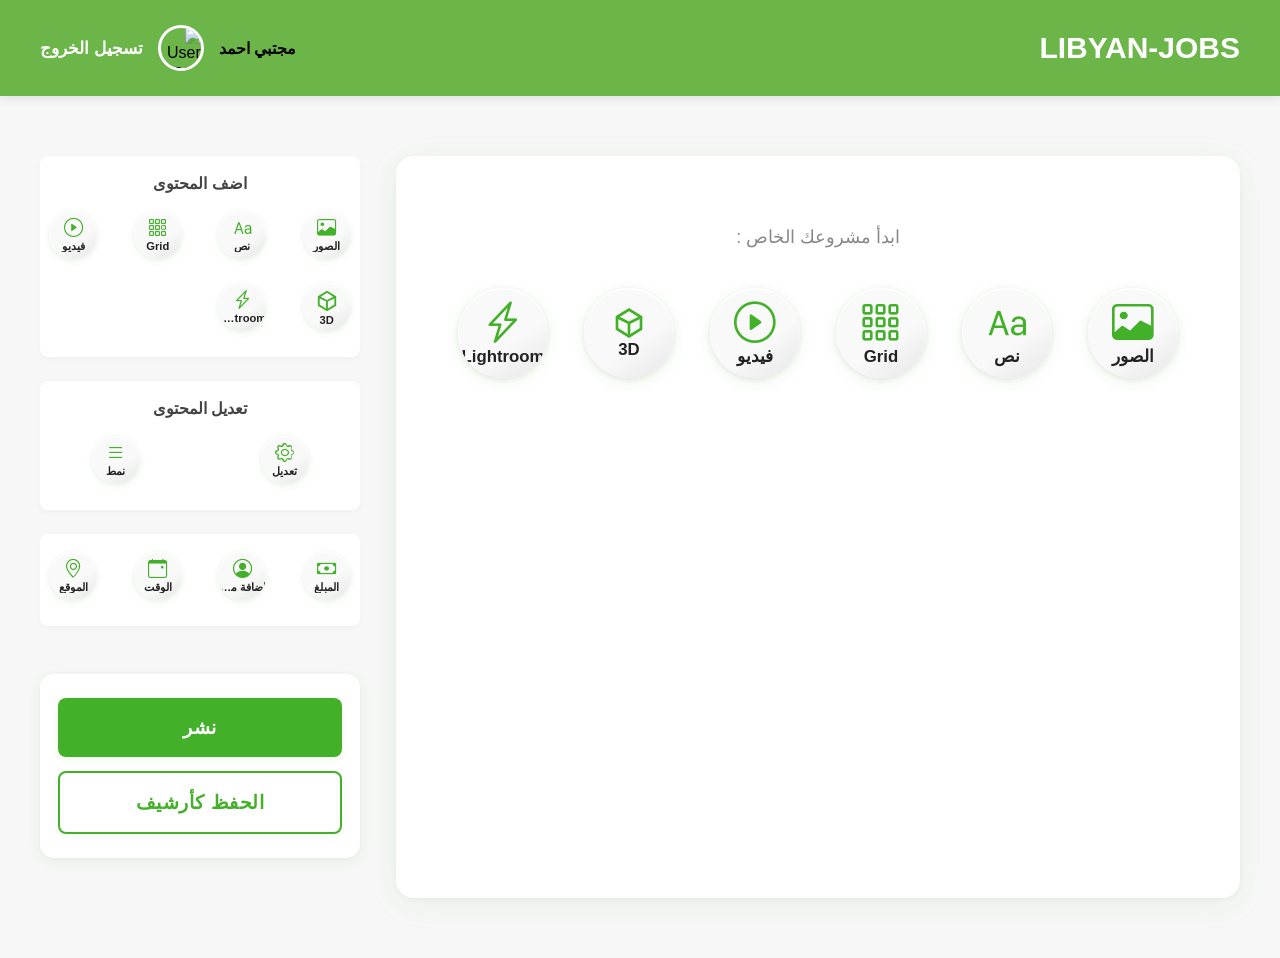
==== HTML/Employee.html @ 05588e0b "Add files via upload" ====
<!DOCTYPE html>
<html lang="ar" dir="rtl">
<head>
    <meta charset="UTF-8">
    <meta name="viewport" content="width=device-width, initial-scale=1.0">
    <title>LIBYAN-JOBS - الموظف</title>
    <!-- Bootstrap Icons CDN -->
    <link rel="stylesheet" href="https://cdn.jsdelivr.net/npm/bootstrap-icons@1.11.3/font/bootstrap-icons.css">
    <link rel="stylesheet" href="../CSS/Employee.css">
    <style>
        body { font-family: 'Cairo', sans-serif; }
    </style>
</head>
<body>
    <header class="main-header" id="header">
        <nav class="navbar">
            <div class="navbar-top-row">

                <h2 id="site-header">LIBYAN-JOBS</h2>

                <div class="user-info">
                    <a href="Profile.html" id="user-name" style="color:inherit;text-decoration:none;cursor:pointer;">مجتبي احمد</a>
                    <img src="../Logos/User Logo.png" alt="User Logo" id="user-logo" />
                    <a href="../index.html" id="sign-out">تسجيل الخروج</a>
                </div>

            </div>
        </nav>
    </header>
    <div class="container">
        <div class="main-content">
            <div class="project-start">
                <h2>ابدأ مشروعك الخاص :</h2>
                <div class="icon-row">
                    <div class="icon-item" title="الصور">
                        <i class="bi bi-image"></i>
                        <span>الصور</span>
                    </div>
                    <div class="icon-item" title="نص">
                        <i class="bi bi-type"></i>
                        <span>نص</span>
                    </div>
                    <div class="icon-item" title="Grid">
                        <i class="bi bi-grid-3x3-gap"></i>
                        <span>Grid</span>
                    </div>
                    <div class="icon-item" title="فيديو">
                        <i class="bi bi-play-circle"></i>
                        <span>فيديو</span>
                    </div>
                    <div class="icon-item" title="3D">
                        <span class="icon-svg-cube">
                            <svg width="32" height="32" viewBox="0 0 24 24" fill="none" xmlns="http://www.w3.org/2000/svg">
                                <path d="M3 7.5L12 2L21 7.5V16.5L12 22L3 16.5V7.5Z" stroke="#43B02A" stroke-width="2" fill="none"/>
                                <path d="M12 22V12M12 12L21 7.5M12 12L3 7.5" stroke="#43B02A" stroke-width="2" fill="none"/>
                            </svg>
                        </span>
                        <span>3D</span>
                    </div>
                    <div class="icon-item" title="Lightroom">
                        <i class="bi bi-lightning-charge"></i>
                        <span>Lightroom</span>
                    </div>
                </div>
            </div>
        </div>
        <div class="sidebar">
            <div class="sidebar-section">
                <div class="sidebar-title">اضف المحتوى</div>
                <div class="sidebar-icons">
                    <div class="icon-item"><i class="bi bi-image"></i><span>الصور</span></div>
                    <div class="icon-item"><i class="bi bi-type"></i><span>نص</span></div>
                    <div class="icon-item"><i class="bi bi-grid-3x3-gap"></i><span>Grid</span></div>
                    <div class="icon-item"><i class="bi bi-play-circle"></i><span>فيديو</span></div>
                    <div class="icon-item">
                        <span class="icon-svg-cube">
                            <svg width="22" height="22" viewBox="0 0 24 24" fill="none" xmlns="http://www.w3.org/2000/svg">
                                <path d="M3 7.5L12 2L21 7.5V16.5L12 22L3 16.5V7.5Z" stroke="#43B02A" stroke-width="2" fill="none"/>
                                <path d="M12 22V12M12 12L21 7.5M12 12L3 7.5" stroke="#43B02A" stroke-width="2" fill="none"/>
                            </svg>
                        </span>
                        <span>3D</span>
                    </div>
                    <div class="icon-item"><i class="bi bi-lightning-charge"></i><span>Lightroom</span></div>
                </div>
            </div>
            <div class="sidebar-section">
                <div class="sidebar-title">تعديل المحتوى</div>
                <div class="sidebar-icons">
                    <div class="icon-item"><i class="bi bi-gear"></i><span>تعديل</span></div>
                    <div class="icon-item"><i class="bi bi-list"></i><span>نمط</span></div>
                </div>
            </div>
            <div class="sidebar-section">
                <div class="sidebar-icons">
                    <div class="icon-item"><i class="bi bi-cash"></i><span>المبلغ</span></div>
                    <div class="icon-item"><i class="bi bi-person-circle"></i><span>اضافة معلومات</span></div>
                    <div class="icon-item"><i class="bi bi-calendar-event"></i><span>الوقت</span></div>
                    <div class="icon-item"><i class="bi bi-geo-alt"></i><span>الموقع</span></div>
                </div>
            </div>
            <div class="sidebar-section sidebar-actions">
                <button class="publish-btn">نشر</button>
                <button class="archive-btn">الحفظ كأرشيف</button>
            </div>
        </div>
    </div>
</body>
---- CSS/Employee.css ----
body {
    margin: 0;
    background: #f7f7f7;
    font-family: 'Cairo', sans-serif;
    margin-bottom: 60px;
}

/* Header & Navigation - Matching Main_Page */
.main-header {
    background-color: #6CB649;
    padding: 25px 10px;
    box-shadow: 0 2px 10px rgba(0, 0, 0, 0.1);
    position: sticky;
    top: 0;
    z-index: 1000;
}

.navbar {
    max-width: 1200px;
    margin: 0 auto;
    padding: 0 15px;
}

/* Desktop layout: three columns with nav menu in center */
.navbar-top-row {
    display: flex;
    justify-content: space-between;
    align-items: center;
    width: 100%;
    flex-wrap: wrap;
}

/* Site logo/title */
#site-header {
    color: white;
    font-size: 30px;
    font-weight: 900;
    margin: 0;
    flex: -1;
    text-align: left;
}

/* User info section */
.user-info {
    display: flex;
    align-items: center;
    gap: 15px;
    flex: -1;
    justify-content: flex-end;
}

#user-name {
    color: white;
    font-weight: 600;
    margin: 0;
}

#user-logo {
    width: 40px;
    height: 40px;
    border-radius: 50%;
    border: 3px solid white;
}

#sign-out {
    font-size: 17px;
    color: white;
    text-decoration: none;
    cursor: pointer;
    font-weight: 600;
    position: relative;
    display: inline-block;
    transition: color 0.2s ease-in-out;
}

#sign-out::after {
    content: '';
    position: absolute;
    bottom: -4px;
    right: 0;
    width: 0;
    height: 3px;
    background-color: white;
    transition: width 0.4s ease;
    pointer-events: none;
}

#sign-out:hover::after {
    width: 100%;
    left: 0;
    right: auto;
}

#sign-out:focus::after,
#sign-out:active::after {
    width: 0;
}

.container {
    display: grid;
    grid-template-columns: 1fr 320px;
    gap: 36px;
    margin: 60px 40px 0 40px;
    justify-content: center;
}

.main-content {
    background: #fff;
    border-radius: 18px;
    box-shadow: 0 6px 32px rgba(67,176,42,0.08), 0 1.5px 6px rgba(0,0,0,0.04);
    padding: 56px 0 56px 0;
    display: flex;
    flex-direction: column;
    align-items: center;
    min-width: 340px;
    min-height: 420px;
    margin-left: 0;
}

.project-start {
    text-align: center;
    margin-top: 0;
}

.project-start h2 {
    color: #888;
    font-weight: 500;
    margin-bottom: 40px;
    font-size: 1.1rem;
}

.icon-row {
    display: grid;
    grid-template-columns: repeat(6, 1fr);
    gap: 36px;
    justify-items: center;
    align-items: center;
    margin-bottom: 24px;
    margin-top: 18px;
}

.icon-item {
    width: 90px;
    height: 90px;
    font-size: 1.2rem;
    padding: 0;
    background: linear-gradient(145deg, #f9f9f9 60%, #e6e6e6 100%);
    border-radius: 50%;
    display: flex;
    flex-direction: column;
    align-items: center;
    justify-content: center;
    position: relative;
    text-align: center;
    transition: all 0.2s cubic-bezier(.4,0,.2,1);
    cursor: pointer;
    box-shadow: 0 4px 16px 0 rgba(67,176,42,0.10), 0 1.5px 6px 0 rgba(0,0,0,0.08), 0 1.5px 0 #fff inset;
    color: #43B02A;
    border: none;
    margin-bottom: 8px;
    overflow: hidden;
}

.icon-item i {
    font-size: 2.6rem;
    margin-bottom: 0;
    display: flex;
    align-items: center;
    justify-content: center;
    width: 100%;
    height: 48px;
}

.icon-item span {
    font-size: 1.05rem;
    color: #222;
    width: 100%;
    text-align: center;
    line-height: 1.1;
    font-weight: 600;
    white-space: nowrap;
    overflow: hidden;
    text-overflow: ellipsis;
    margin-top: 2px;
}

.icon-item:hover {
    background: linear-gradient(145deg, #43B02A 80%, #369021 100%);
    color: #fff;
    transform: scale(1.10) translateY(-4px);
    box-shadow: 0 8px 32px 0 rgba(67,176,42,0.18), 0 2px 8px 0 rgba(0,0,0,0.10), 0 2px 0 #fff inset;
}

.icon-item:hover i,
.icon-item:hover span {
    color: #fff;
}

.sidebar {
    width: 100%;
    max-width: 320px;
    display: flex;
    flex-direction: column;
    gap: 24px;
}

.sidebar-section {
    background: #fff;
    border-radius: 8px;
    margin-bottom: 0;
    padding: 18px 0 18px 0;
    box-shadow: 0 2px 8px rgba(0,0,0,0.03);
    display: flex;
    flex-direction: column;
    align-items: center;
}

.sidebar-title {
    font-size: 1rem;
    font-weight: 600;
    color: #444;
    margin-bottom: 18px;
}

.sidebar-icons {
    display: grid;
    grid-template-columns: repeat(auto-fit, minmax(54px, 1fr));
    gap: 16px 18px;
    justify-items: center;
    width: 100%;
}

.sidebar .icon-item {
    width: 48px;
    height: 48px;
    font-size: 0.85rem;
    background: linear-gradient(145deg, #f9f9f9 60%, #e6e6e6 100%);
    box-shadow: 0 2px 8px 0 rgba(67,176,42,0.08), 0 1px 4px 0 rgba(0,0,0,0.05), 0 1px 0 #fff inset;
}

.sidebar .icon-item i {
    font-size: 1.2rem;
    height: 20px;
}

.sidebar .icon-item span {
    font-size: 0.7rem;
}

.sidebar-actions {
    background: #fff;
    box-shadow: 0 4px 18px rgba(67,176,42,0.08), 0 1px 4px rgba(0,0,0,0.04);
    border-radius: 14px;
    padding: 24px 18px 24px 18px;
    align-items: stretch;
    display: flex;
    flex-direction: column;
    gap: 14px;
    margin-top: 24px;
    margin-bottom: 40px;
}

.publish-btn {
    background: #43B02A;
    color: #fff;
    border: none;
    border-radius: 8px;
    padding: 18px 0;
    font-size: 1.2rem;
    font-weight: 700;
    margin-bottom: 0;
    cursor: pointer;
    transition: background 0.2s, box-shadow 0.2s;
    box-shadow: 0 2px 8px rgba(67,176,42,0.10);
    letter-spacing: 0.5px;
}

.publish-btn:hover {
    background: #369021;
    box-shadow: 0 4px 16px rgba(67,176,42,0.18);
}

.archive-btn {
    background: #fff;
    color: #43B02A;
    border: 2px solid #43B02A;
    border-radius: 8px;
    padding: 18px 0;
    font-size: 1.2rem;
    font-weight: 700;
    cursor: pointer;
    transition: background 0.2s, color 0.2s, box-shadow 0.2s;
    box-shadow: 0 2px 8px rgba(67,176,42,0.06);
    letter-spacing: 0.5px;
}

.archive-btn:hover {
    background: #43B02A;
    color: #fff;
    box-shadow: 0 4px 16px rgba(67,176,42,0.18);
}

.sidebar .icon-item:hover {
    background: linear-gradient(145deg, #43B02A 80%, #369021 100%);
    box-shadow: 0 4px 16px 0 rgba(67,176,42,0.15), 0 2px 8px 0 rgba(0,0,0,0.08), 0 2px 0 #fff inset;
}

.icon-svg-cube svg {
    display: block;
    margin: 0 auto;
    stroke: #43B02A;
    transition: stroke 0.2s;
}

.icon-item:hover .icon-svg-cube svg {
    stroke: #fff;
}

#bg-canvas { display: none !important; }
body > *:not(#bg-canvas) {
    position: static;
    z-index: auto;
}

/* Responsive Design */
@media (max-width: 1100px) {
    .container {
        grid-template-columns: 1fr;
        gap: 0;
        margin: 32px 8vw 0 8vw;
    }
    .main-content {
        min-width: 0;
        width: 100%;
        padding: 32px 0 32px 0;
    }
    .sidebar {
        max-width: 90vw;
        margin-top: 24px;
    }
    .icon-row {
        grid-template-columns: repeat(3, 1fr);
        gap: 18px;
    }
    .icon-item {
        width: 70px;
        height: 70px;
        font-size: 1rem;
    }
    .icon-item i {
        font-size: 1.7rem;
        height: 32px;
    }
    .icon-item span {
        font-size: 0.85rem;
    }
    .sidebar-actions {
        margin-bottom: 32px;
        padding: 18px 8px 18px 8px;
    }
    .publish-btn, .archive-btn {
        font-size: 1rem;
        padding: 12px 0;
    }
}

@media (max-width: 700px) {
    .container {
        margin: 12px 2vw 0 2vw;
    }
    .main-content {
        padding: 14px 0 14px 0;
        border-radius: 10px;
    }
    .project-start h2 {
        font-size: 0.95rem;
        margin-bottom: 18px;
    }
    .icon-row {
        grid-template-columns: repeat(2, 1fr);
        gap: 18px;
    }
    .icon-item {
        width: 72px;
        height: 72px;
        font-size: 1.1rem;
    }
    .icon-item i, .icon-svg-cube svg {
        font-size: 2.1rem;
        height: 38px;
        width: 38px;
    }
    .icon-item span {
        font-size: 0.95rem;
    }
    .sidebar {
        max-width: 100vw;
        gap: 12px;
    }
    .sidebar-section {
        padding: 10px 0 10px 0;
    }
    .sidebar-title {
        font-size: 0.85rem;
        margin-bottom: 10px;
    }
    .sidebar-icons {
        gap: 14px 18px;
    }
    .sidebar .icon-item {
        width: 60px;
        height: 60px;
        font-size: 0.95rem;
    }
    .sidebar .icon-item i, .sidebar .icon-svg-cube svg {
        font-size: 1.5rem;
        height: 28px;
        width: 28px;
    }
    .sidebar .icon-item span {
        font-size: 0.8rem;
    }
    .publish-btn, .archive-btn {
        font-size: 0.8rem;
        padding: 7px 0;
        border-radius: 6px;
    }
    .sidebar-actions {
        margin-bottom: 18px;
        padding: 10px 2px 10px 2px;
    }
}

/* Navbar responsive adjustments */
@media (max-width: 768px) {
    .navbar {
        padding: 0px 10px;
    }
    
    .navbar-top-row {
        flex-direction: column;
        gap: 25px;
    }
    
    #site-header,
    .user-info {
        flex: none;
    }
    
    .user-info {
        justify-content: center;
        order: 0;
    }
}
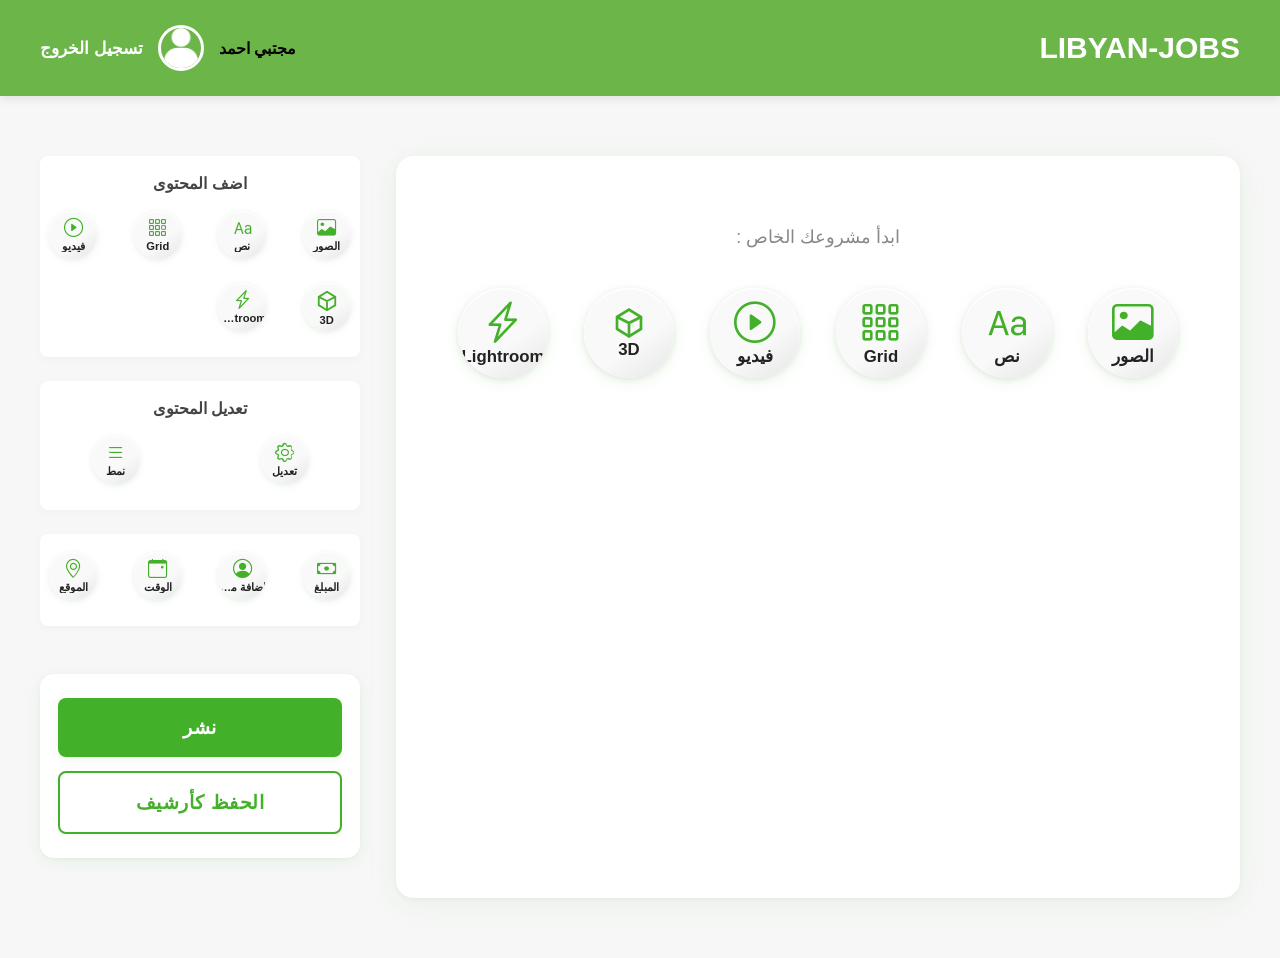
==== commit 5e264ae2: "Employee.html" ====
--- a/HTML/Employee.html
+++ b/HTML/Employee.html
@@ -105,4 +105,5 @@
             </div>
         </div>
     </div>
+      <script src="../JavaScript/Employee.js"></script>
 </body>
